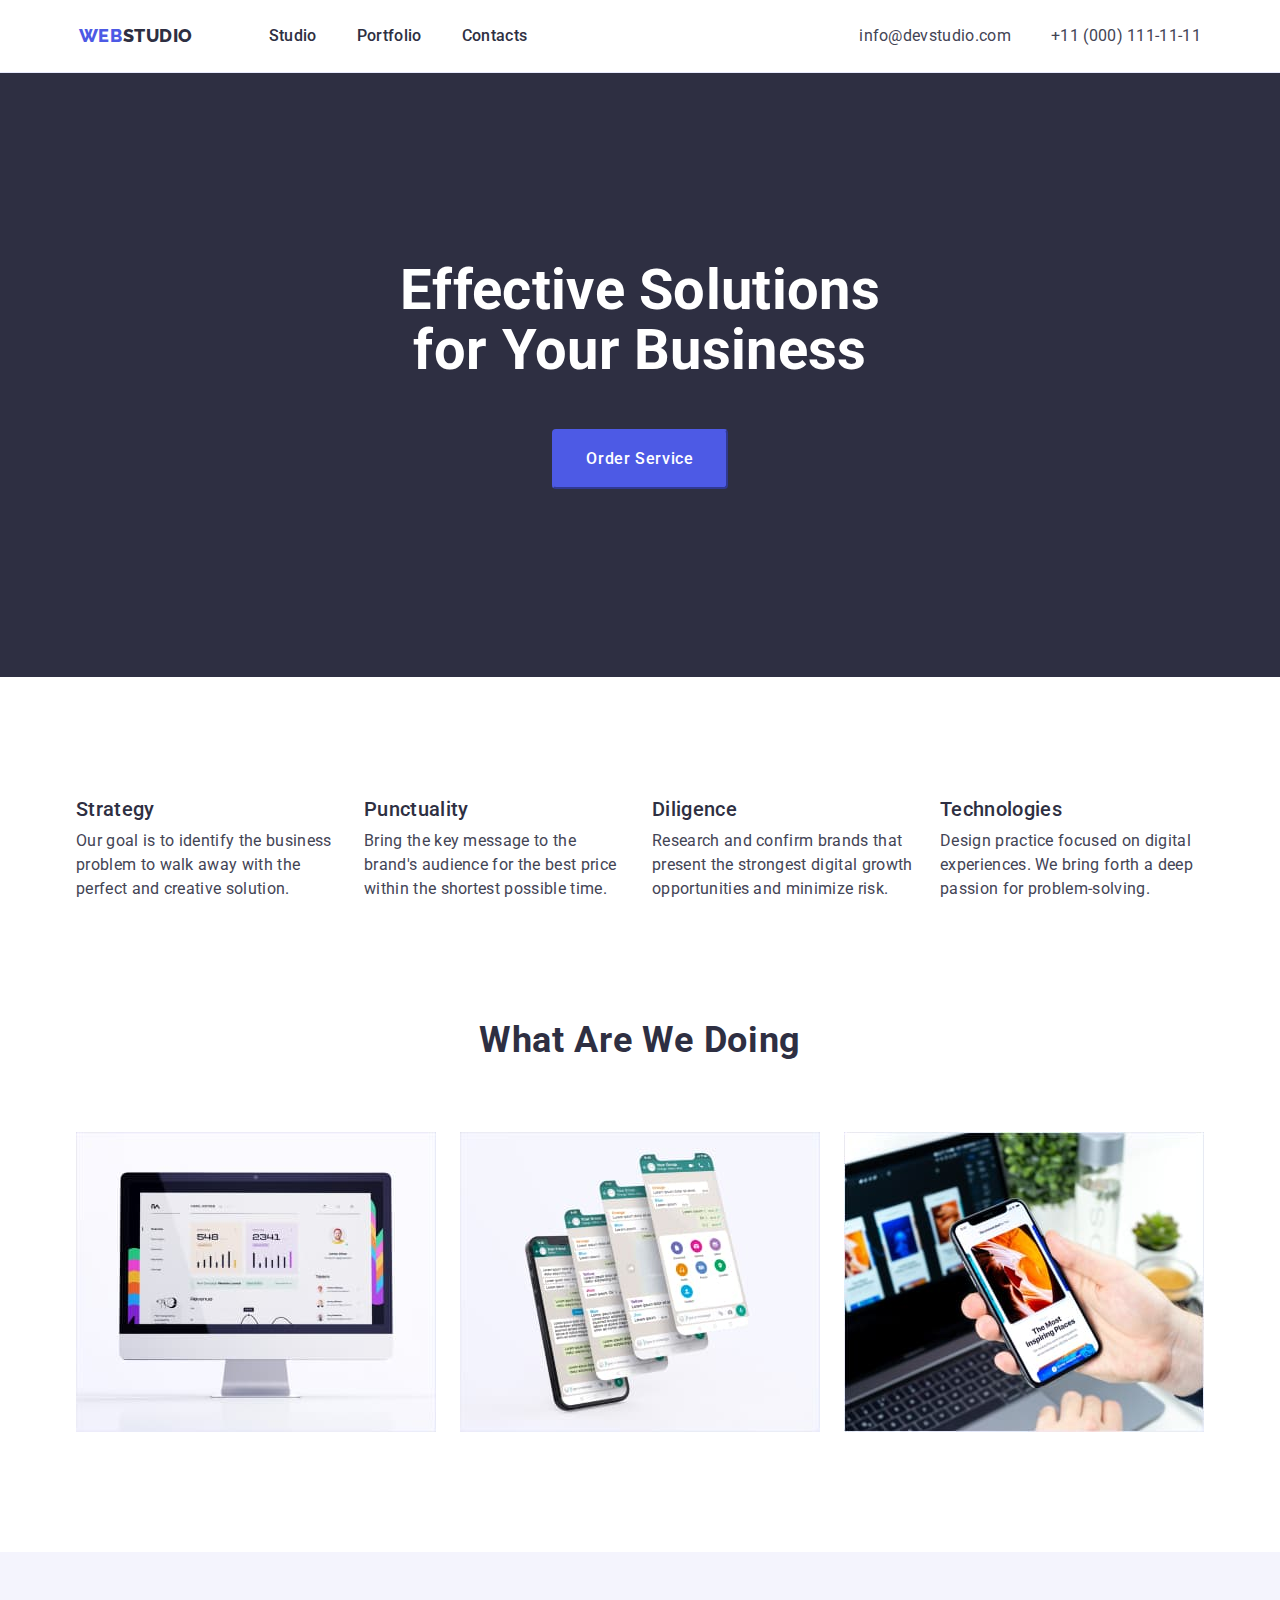
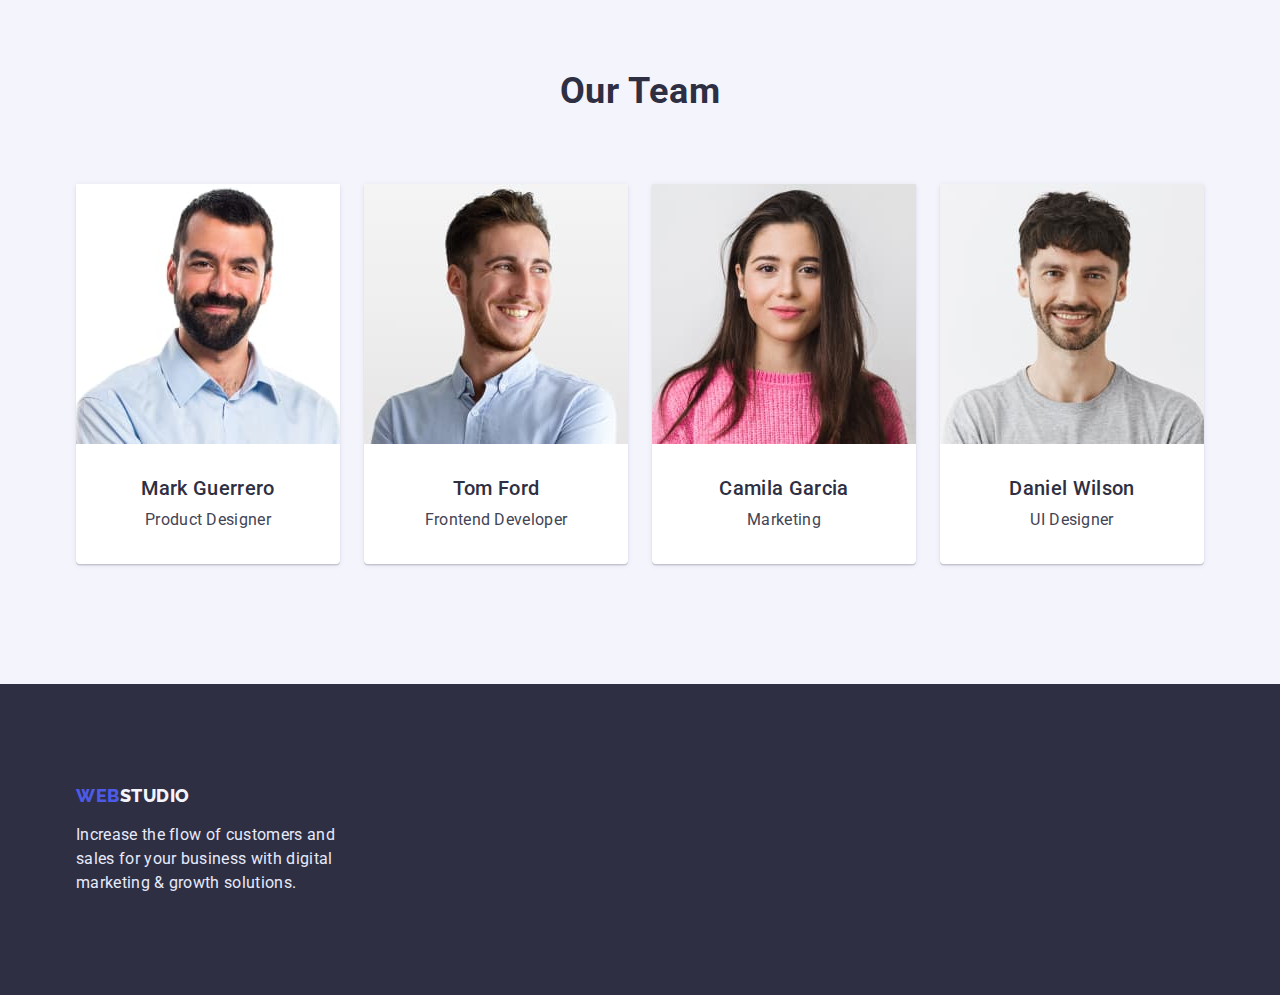
==== index.html @ 19fcb3e9 "1" ====
<!DOCTYPE html>
<html lang="en">

<head>
    <meta charset="UTF-8">
    <meta http-equiv="X-UA-Compatible" content="IE=edge">
    <meta name="viewport" content="width=device-width, initial-scale=1.0">
    <title>Document</title>
    <link rel="preconnect" href="https://fonts.googleapis.com">
    <link rel="preconnect" href="https://fonts.gstatic.com" crossorigin>
    <link href="https://fonts.googleapis.com/css2?family=Raleway:wght@800&family=Roboto:wght@400;500;700&display=swap"
        rel="stylesheet">
    <link rel="stylesheet" href="https://cdnjs.cloudflare.com/ajax/libs/modern-normalize/1.0.0/modern-normalize.min.css">        
    <link rel="stylesheet" href="./css/styles.css">
</head>

<body>
    <header class="header">
        <div class="container header-row">
            <nav class="nav-row">
                <a class="logo" href="./index.html">WEB<span class="black">STUDIO</span></a>
                <ul class="navig-row">
                    <li class="navig-offset">
                        <a class="navig" href="./index.html">Studio</a>
                    </li>
                    <li class="navig-offset">
                        <a class="navig" href="./portfolio.html">Portfolio</a>
                    </li>
                    <li class="navig-offset">
                        <a class="navig" href="">Contacts</a>
                    </li>
                </ul>
            </nav>
            <address>
                <ul class="contakts-row">
    
                    <li class="contacts-offset">
                        <a class="contakts" href="mailto:info@devstudio.com">info@devstudio.com</a>
                    </li>
    
                    <li class="contacts-offset">
                        <a class="contakts" href="tel:+110001111111">+11 (000) 111-11-11</a>
                    </li>
    
                </ul>
            </address>
        </div>
    </header>

    <main>
        <section class="section-order">
            <h1 class="title-h1">Effective Solutions<br> for Your Business</h1>
            <button type="button" class="button-order">Order Service</button>
        </section>

        <section>
            <div class="container our-advantages">
                <h2 class="title-h2 invisible">Our Advantages</h2>
                <ul class="our-advantages-row">

                    <li class="our-advantages-offset">
                        <h3 class="title-h3">Strategy</h3>
                        <p class="text">Our goal is to identify the business problem to walk away with the perfect and creative solution.
                        </p>
                    </li>

                    <li class="our-advantages-offset">
                        <h3 class="title-h3">Punctuality</h3>
                        <p class="text">Bring the key message to the brand's audience for the best price within the shortest possible
                            time.</p>
                    </li>

                    <li class="our-advantages-offset">
                        <h3 class="title-h3">Diligence</h3>
                        <p class="text">Research and confirm brands that present the strongest digital growth opportunities and minimize
                            risk.</p>
                    </li>

                    <li class="our-advantages-offset">
                        <h3 class="title-h3">Technologies</h3>
                        <p class="text">Design practice focused on digital experiences. We bring forth a deep passion for
                            problem-solving.</p>
                    </li>

                </ul>
            </div>
        </section>
    
        <section>
            <div class="container">
                <h2 class="title-h2">What are we doing</h2>
                <ul class="doing-row">
                    <li class="doing-offset">
                        <img src="./images/21.jpg" alt="comp" width="360">
                    </li>
                    <li class="doing-offset">
                        <img src="./images/22.jpg" alt="mobile" width="360">
                    </li>
                    <li class="doing-offset">
                        <img src="./images/23.jpg" alt="comp_and_mobile" width="360">
                    </li>
                </ul>
            </div>
        </section>

        <section class="our-team-section">
            <div class="container our-team">
                <h2 class="title-h2">Our Team</h2>
                <ul class="our-team-row">
                    <li class="our-team-cards">
                        <img src="./images/31.jpg" alt="Mark_Guerrero" width="264">
                            <div class="our-team-text">
                                <h3 class="our-team-name">Mark Guerrero</h3>
                                <p class="profession">Product Designer</p>
                            </div>
                    </li>

                    <li class="our-team-cards">
                        <img src="./images/32.jpg" alt="Tom_Ford" width="264">
                            <div  class="our-team-text">
                                <h3 class="our-team-name">Tom Ford</h3>
                                <p  class="profession">Frontend Developer</p>
                            </div>
                    </li>

                    <li class="our-team-cards">
                        <img src="./images/33.jpg" alt="Camila_Garcia" width="264">
                            <div class="our-team-text">
                                <h3 class="our-team-name">Camila Garcia</h3>
                                <p  class="profession">Marketing</p>
                            </div>
                    </li>

                    <li class="our-team-cards">
                        <img src="./images/34.jpg" alt="Daniel_Wilson" width="264">
                            <div class="our-team-text">
                                <h3 class="our-team-name">Daniel Wilson</h3>
                                <p  class="profession">UI Designer</p>
                            </div>
                    </li>
                </ul>
            </div>
        </section>
    </main>

    <footer class="footer">
        <div class="container">
            <div class="footer-block-logo">
                <a class="logo" href="./index.html">WEB<span class="wight">STUDIO</span></a>
                <p class="footer-text">Increase the flow of customers and sales for your business with digital marketing & growth solutions.</p>
            </div>    
        </div>
    </footer>
    
</body>

</html>
---- css/styles.css ----
*,
*::before,
*::after {
    box-sizing: border-box;
}

body {
    margin: 0;
    font-family: 'Roboto', sans-serif;
    color: #2E2F42;
    text-decoration: none;
    letter-spacing: 0.02em;
}

ul {
    margin: 0;
    padding: 0;
    list-style: none;
}

a {
    text-decoration: none;
}

h1, h2, h3, p {
    margin: 0;
}

img {
    display: block;
    max-width: 100%;
    height: auto;
}

:root {
    --basic-black: #2E2F42;
    --wight: #F4F4FD;
    --blue: #4D5AE5;
    --ocean: #404BBF;
    --wight-button: #FFFFFF;
    --gray: #434455;
    --wight-footer-text: #E7E9FC;
}

.container {
    margin-right: auto;
    margin-left: auto;
    width: 1158px;
    padding-left: 15px;
    padding-right: 15px;
}

.black {
    color: var(--basic-black);
}

.wight {
    color: var(--wight);
}

.logo {
    /* margin-right: 76px; */
    color: var(--blue);
    font-family: 'Raleway', sans-serif;
    font-weight: 800;
    font-size: 18px;
    line-height: 1.3;
    letter-spacing: 0.03em;
}

.navig-row, 
.contakts-row,
.nav-row, 
.header-row  {
    display: flex;
}

.header-row {
    justify-content: center;
    margin-right: auto;
    margin-left: auto;
    padding:  24px 0;
}

.header {
    border-bottom-width: 1px;
    border-bottom-style: solid;
    border-bottom-color: var(--wight-footer-text);
}

.navig-row {
    margin-left: 76px;
}

.navig {
    color: var(--basic-black);
    font-weight: 500;
    font-size: 16px;
    line-height: 1.5;
}

.navig-offset {
    margin-right: 40px;
}

.navig-offset:last-child {
    margin-right: 332px;
}
.contacts-offset {
    margin-right: 40px;
}

.contacts-offset:last-child {
    margin-right: 0px;
}

.navig:hover,
.navig:focus {
    color: var(--ocean);
    font-weight: 500;
    font-size: 16px;
    line-height: 1.5;
}

.contakts {
    color: var(--gray);
    font-style: normal;
    font-weight: 400;
    font-size: 16px;
    line-height: 1.5;
    letter-spacing: 0.02em;
}

.contakts:hover,
.contakts:focus {
    color: var(--ocean);
}

.section-order {
    padding: 188px 0;
    background: var(--basic-black);
}

.title-h1 {
    text-align: center;
    text-decoration: none;
    color: var(--wight-button);
    font-weight: 700;
    font-size: 56px;
    line-height: 1.07;
}


.button-order {
    margin: 0 auto;
    display: block;
    margin-top: 48px;
    padding: 16px 32px;
    color: var(--wight-button);
    background-color: var(--blue);
    font-weight: 500;
    font-size: 16px;
    line-height: 1.5;
    letter-spacing: 0.04em;
    cursor: pointer;
    border-color: var(--blue);
    border-radius: 4px;
}

.button-order:hover,
.betton-order:focus {
    color: var(--wight-button);    
    background-color: var(--ocean);
    font-weight: 500;
    font-size: 16px;
    line-height: 1.5;
}

.our-advantages {
    padding-top: 120px;
    padding-bottom: 120px; 
}

.our-advantages-row {
    justify-content: center;     
    display: flex;
}

.our-advantages-offset {
    margin-right: 24px;
}

.our-advantages-offset:last-child {
    margin-right: 0px;
}

.title-h2 {
    text-decoration: none;
    font-weight: 700;
    font-size: 36px;
    line-height: 1.1;
    letter-spacing: 0.02em;
    text-align: center;
    text-transform: capitalize;           
}

.invisible {
    position: absolute;
    width: 1px;
    height: 1px;
    margin: -1px;
    border: 0;
    padding: 0;

    white-space: nowrap;
    clip-path: inset(100%);
    clip: rect(0 0 0 0);
    overflow: hidden;
    /* display: none; */
    /* visibility: hidden; */
}

.doing-row {
    display: flex;
    justify-content: center;
    margin-top: 72px;
    margin-bottom: 120px;
}

.doing-offset {
    margin-right: 24px;
}

.doing-offset:last-child {
    margin-right: 0px;
}

.title-h3 {
    color: var(--basic-black);
    font-weight: 500;
    font-size: 20px;
    line-height: 1.2; 
}

.text {
    margin-top: 8px;
    width: 264px;
    color: var(--gray);
    font-size: 16px;
    line-height: 1.5;
    font-weight: 400;
    letter-spacing: 0.02em;
}

.our-team-section {
        background-color: var(--wight);
}

.our-team {
    padding-top: 120px;
    padding-bottom: 120px;
}

.our-team-row {
    display: flex;
    justify-content: center;
    margin-top: 72px;   
}

.our-team-cards {
    margin-right: 24px;    
    border-radius: 0px 0px 4px 4px;    
    background: var(--wight-button);
    box-shadow: 0px 1px 6px rgba(46, 47, 66, 0.08), 0px 1px 1px rgba(46, 47, 66, 0.16), 0px 2px 1px rgba(46, 47, 66, 0.08); 
}

.our-team-cards:last-child {
    margin-right: 0px;
}

.our-team-text {
    padding: 32px 0px;
}
.our-team-name {
    text-align: center;
    color: var(--basic-black);
    font-weight: 500;
    font-size: 20px;
    line-height: 1.2;
}

.profession {
    color: var(--gray);
    font-weight: 400;
    font-size: 16px;
    line-height: 1.5;
    text-align: center;
    letter-spacing: 0.02em;
    margin-top: 8px;
}


.footer {
    background-color: var(--basic-black);
}

.footer-block-logo {
    padding-top: 100px;
    padding-bottom: 100px;  
}

.footer-text {
    width: 264px;
    margin-top: 16px;
    color: var(--wight-footer-text);
    font-weight: 400;
    font-size: 16px;
    line-height: 1.5;
    letter-spacing: 0.02em;
}

.title {
    color: var(--basic-black);
    font-weight: 500;
    font-size: 20px;
    line-height: 1.2;
}

.unline {
   text-decoration: none;
}

.button-filter {
    display: flex;
    justify-content: center;
    margin-top: 96px;
    margin-bottom: 72px;
}

.button-filter-row {
    display: flex;
}

.button {
    padding: 12px 24px; 
    color: var(--blue); 
    background-color: var(--wight);  
    font-weight: 500;
    font-size: 16px;
    line-height: 1.5;
    letter-spacing: 0.04em;
    cursor: pointer;
    border: 1px solid var(--wight-footer-text);
    border-radius: 4px;
}

.offset {
    margin-right: 24px;
}

.offset:last-child {
    margin-right: 0px;
}

.button:hover,
.button:focus {
    color: var(--wight-button);    
    background-color: var(--blue);
    font-weight: 500;
    font-size: 16px;
    line-height: 1.5;
}

.filter-row {
    display: flex;
    flex-wrap: wrap;
    justify-content: center;
    margin-right: auto;
    margin-left: auto;
    margin-bottom: 120px;
}

.filter-cards {
    margin-right: 24px;
    margin-bottom: 48px;
    width: 360px;
    /* background: var(--wight-button); */
    border: 1px solid var(--wight-footer-text);
}

.filter-cards:nth-last-child(-n + 3) {
    margin-bottom: 0px;
}

.filter-cards:nth-child(3n) {
    margin-right: 0px;
    /* background-color: orange; */
}

.filter-cards-text {
    padding-top: 32px;
    padding-bottom: 32px;
    padding-left: 16px;
}

.filter-cards-content {
    color: var(--basic-black);
    font-weight: 500;
    font-size: 20px;
    line-height: 1.2;
}

.filter {
    margin-top: 8px;
    color: var(--gray);
    font-size: 16px;
    line-height: 1.5;
    letter-spacing: 0.02em;
}
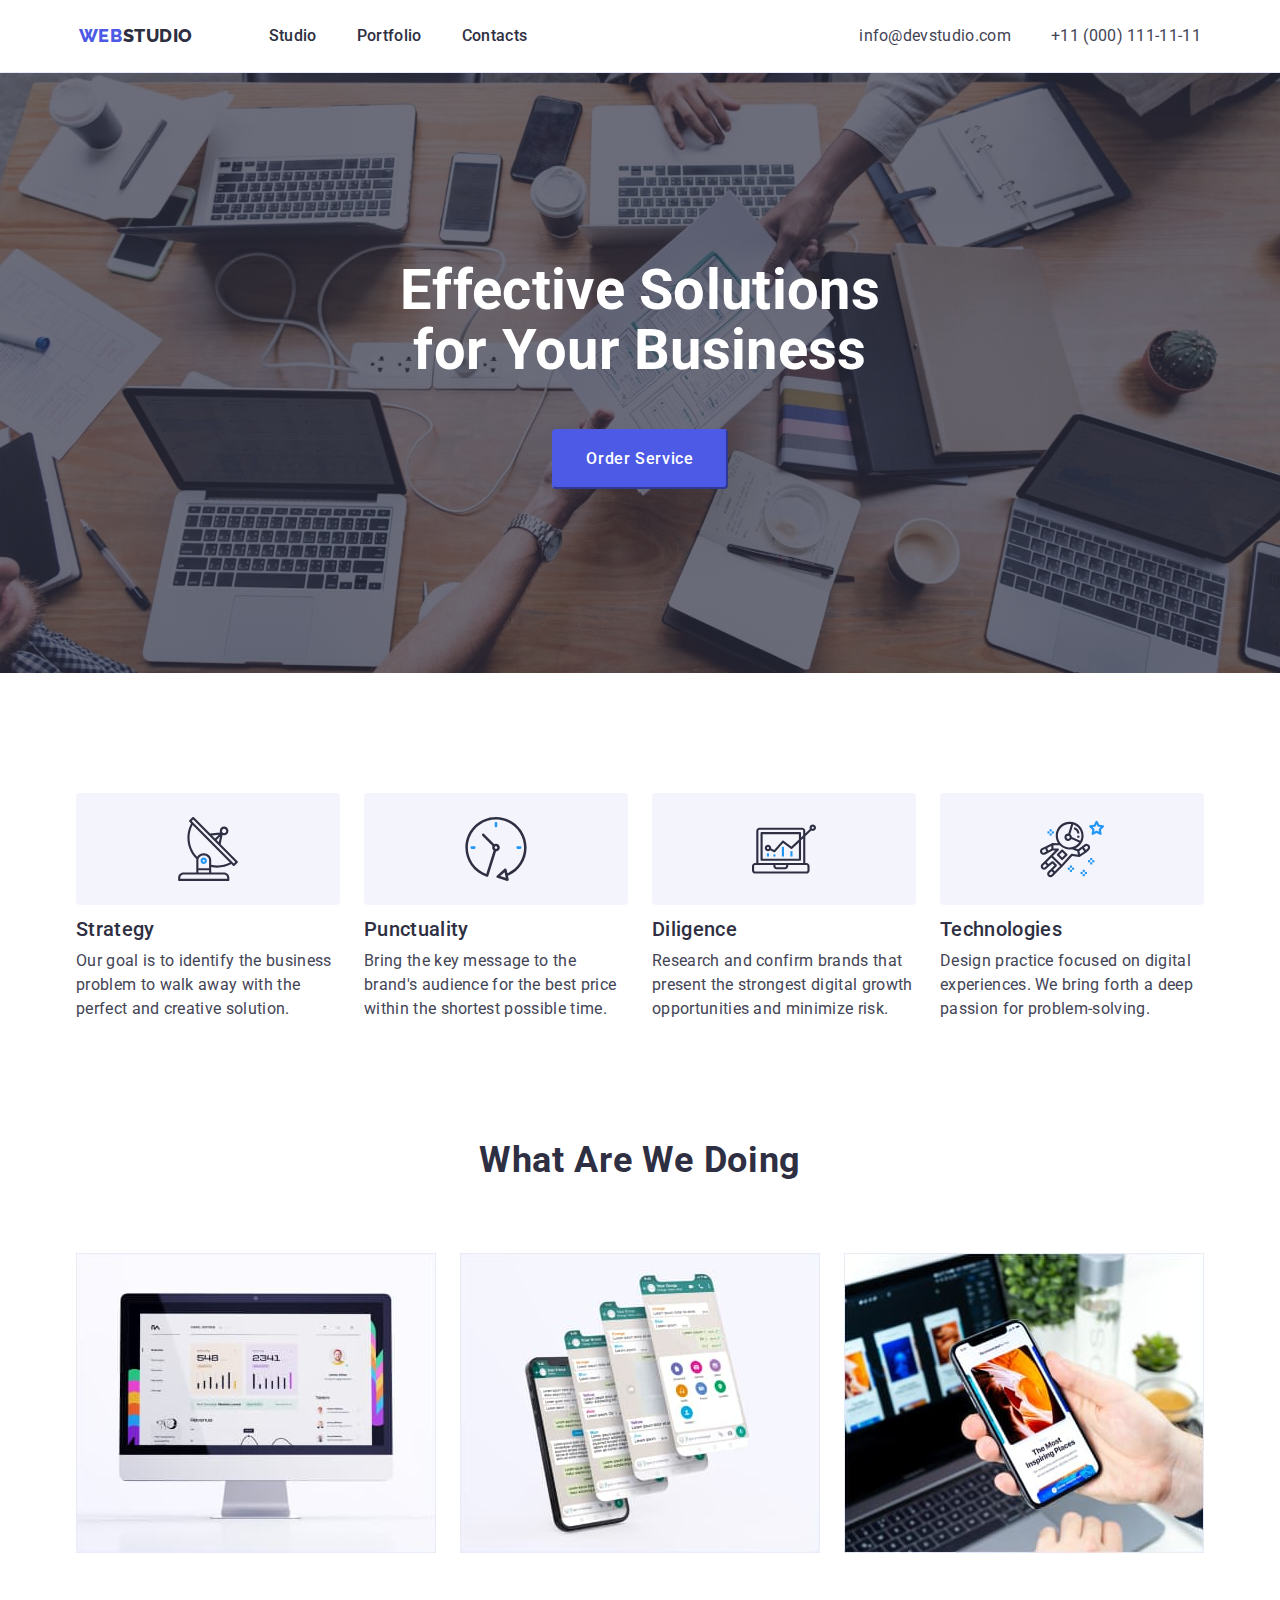
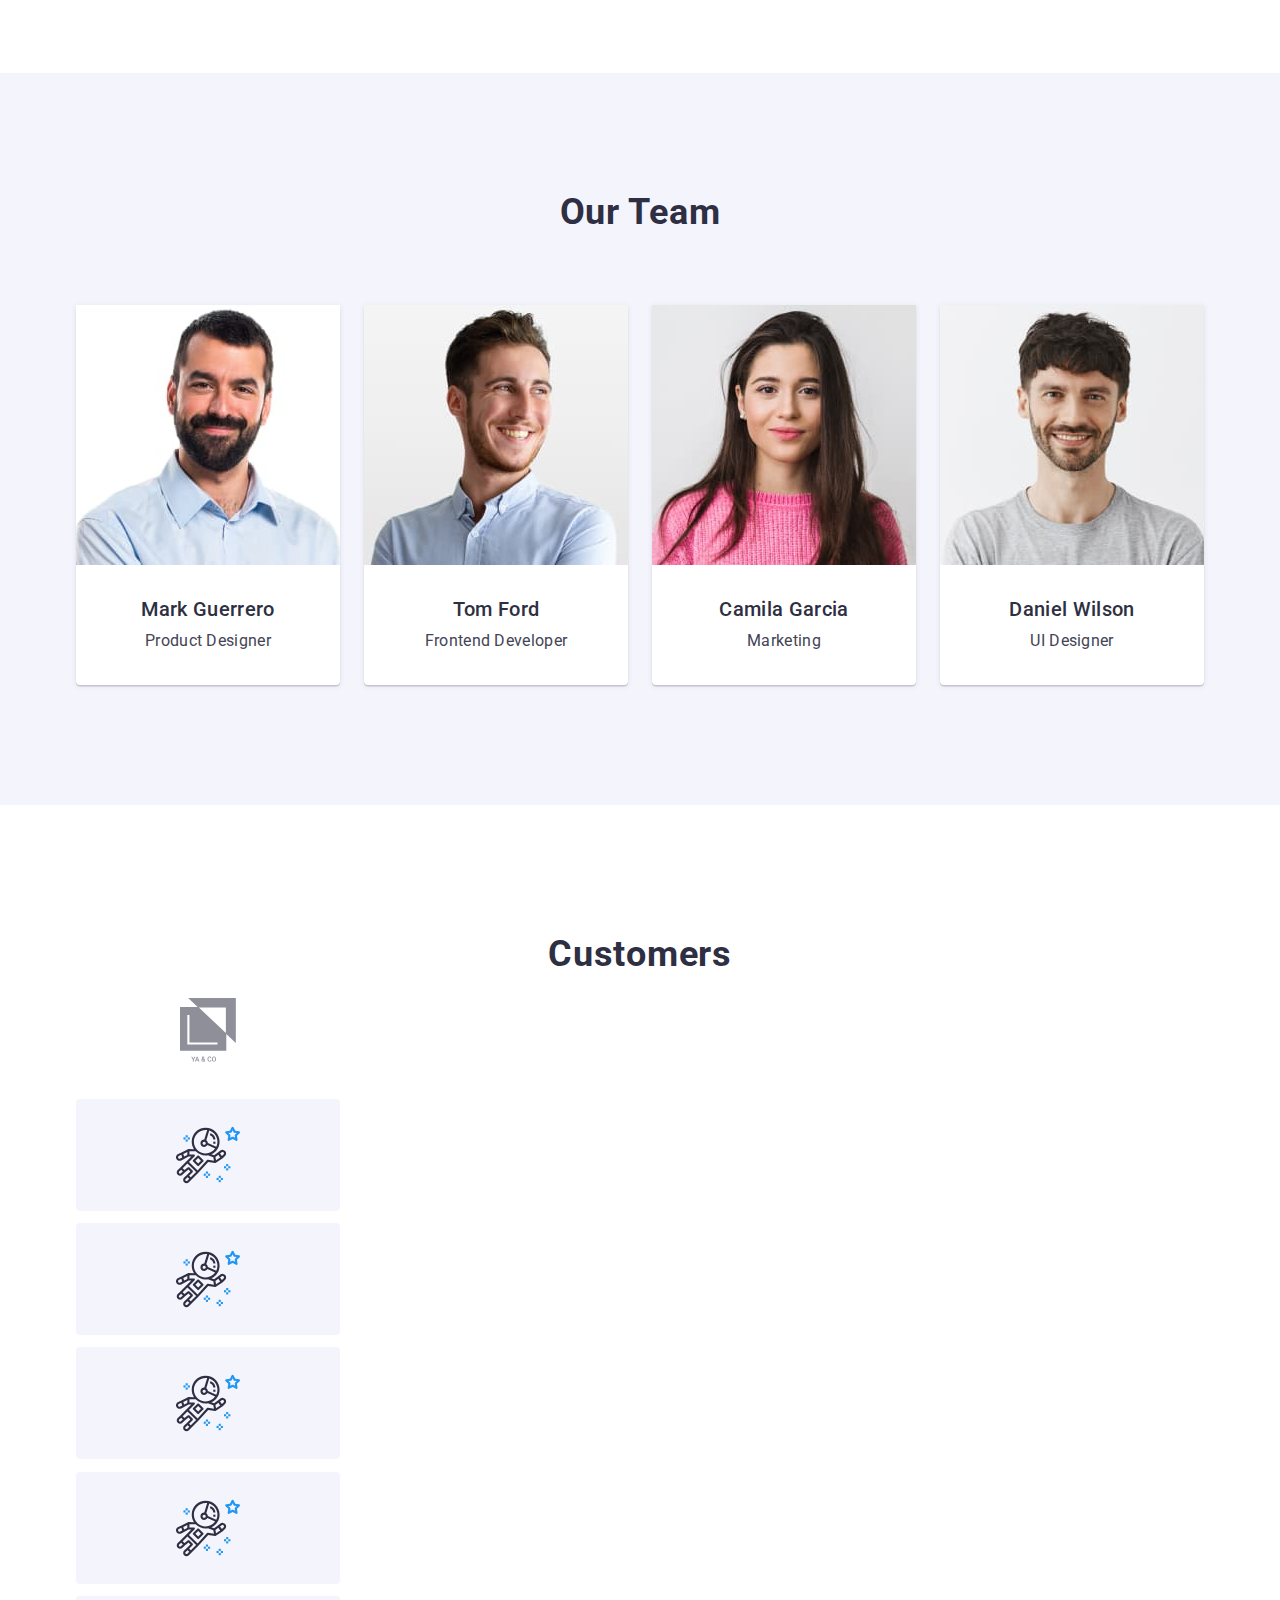
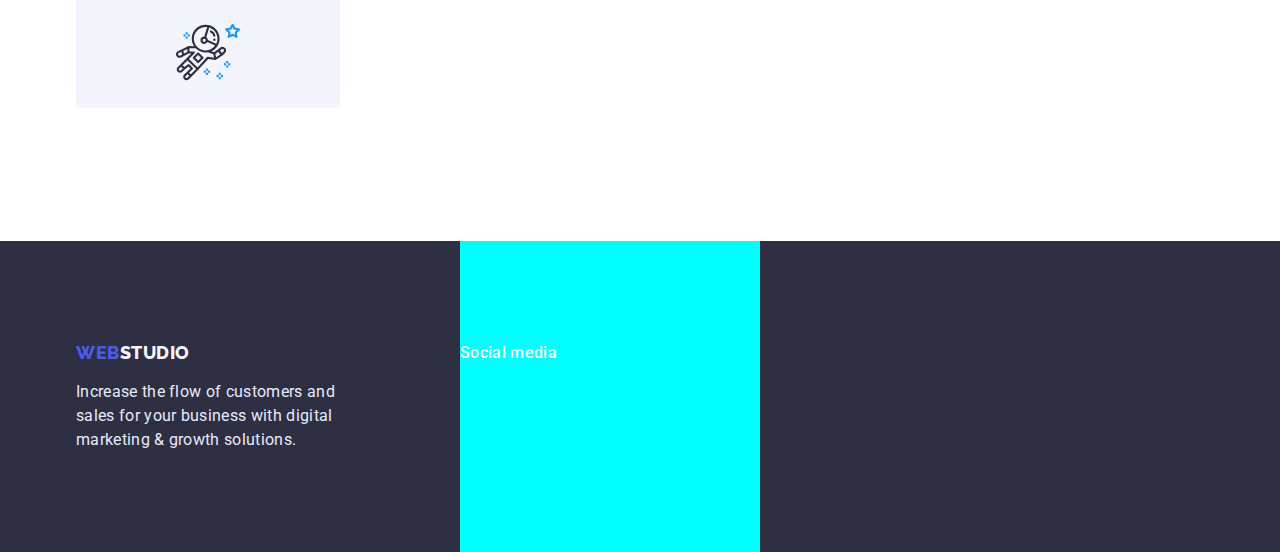
==== commit 79b19e89: "4" ====
--- a/index.html
+++ b/index.html
@@ -59,24 +59,36 @@
                 <ul class="our-advantages-row">
 
                     <li class="our-advantages-offset">
+                        <svg class="our-advantages_icon" width="70" height="70">
+                            <use href="./images/icons.svg#icon-antenna-1"></use>
+                        </svg>
                         <h3 class="title-h3">Strategy</h3>
                         <p class="text">Our goal is to identify the business problem to walk away with the perfect and creative solution.
                         </p>
                     </li>
 
                     <li class="our-advantages-offset">
+                        <svg class="our-advantages_icon" width="70" height="70">
+                            <use href="./images/icons.svg#icon-clock-1"></use>
+                        </svg>
                         <h3 class="title-h3">Punctuality</h3>
                         <p class="text">Bring the key message to the brand's audience for the best price within the shortest possible
                             time.</p>
                     </li>
 
                     <li class="our-advantages-offset">
+                        <svg class="our-advantages_icon" width="70" height="70">
+                            <use href="./images/icons.svg#icon-diagram-1"></use>
+                        </svg>
                         <h3 class="title-h3">Diligence</h3>
                         <p class="text">Research and confirm brands that present the strongest digital growth opportunities and minimize
                             risk.</p>
                     </li>
 
                     <li class="our-advantages-offset">
+                        <svg class="our-advantages_icon" width="70" height="70">
+                            <use href="./images/icons.svg#icon-astronaut-1"></use>
+                        </svg>
                         <h3 class="title-h3">Technologies</h3>
                         <p class="text">Design practice focused on digital experiences. We bring forth a deep passion for
                             problem-solving.</p>
@@ -141,14 +153,69 @@
                 </ul>
             </div>
         </section>
+
+        <section>
+            <div class="container customers">
+                <h2 class="title-h2">Customers</h2>
+                <ul>
+                    <li>
+                        <a href="">
+                            <svg class="customers_icon" width="70" height="70">
+                                <use href="./images/icons.svg#icon-company1"></use>
+                            </svg>                            
+                        </a>
+                    </li>
+                    
+                    <li>
+                        <svg class="our-advantages_icon" width="70" height="70">
+                            <use href="./images/icons.svg#icon-astronaut-1"></use>
+                        </svg>
+                    </li>
+                    <li>
+                        <svg class="our-advantages_icon" width="70" height="70">
+                            <use href="./images/icons.svg#icon-astronaut-1"></use>
+                        </svg>
+                    </li>
+                    <li>
+                        <svg class="our-advantages_icon" width="70" height="70">
+                            <use href="./images/icons.svg#icon-astronaut-1"></use>
+                        </svg>
+                    </li>
+                    <li>
+                        <svg class="our-advantages_icon" width="70" height="70">
+                            <use href="./images/icons.svg#icon-astronaut-1"></use>
+                        </svg>
+                    </li>
+                    <li>
+                        <svg class="our-advantages_icon" width="70" height="70">
+                            <use href="./images/icons.svg#icon-astronaut-1"></use>
+                        </svg>
+                    </li>
+                </ul>
+
+            </div>
+        </section>
     </main>
 
     <footer class="footer">
-        <div class="container">
+        <div class="container footer-row">
             <div class="footer-block-logo">
                 <a class="logo" href="./index.html">WEB<span class="wight">STUDIO</span></a>
                 <p class="footer-text">Increase the flow of customers and sales for your business with digital marketing & growth solutions.</p>
-            </div>    
+            </div> 
+            
+            <div class="footer-block-media">
+                <h4 class="footer-media-text">Social media</h4>
+                <ul>
+                    <li>
+                        <svg wi></svg>
+                    </li>
+                    <li>
+
+                    </li>
+                </ul>
+
+            </div>
         </div>
     </footer>
     
--- a/css/styles.css
+++ b/css/styles.css
@@ -40,6 +40,7 @@
     --wight-button: #FFFFFF;
     --gray: #434455;
     --wight-footer-text: #E7E9FC;
+    --gray-icon: #AFB1B8;
 }
 
 .container {
@@ -137,8 +138,21 @@
 }
 
 .section-order {
+    height: 600px;
+    max-width: 1440px;
+    margin-left: auto;
+    margin-right: auto;
     padding: 188px 0;
-    background: var(--basic-black);
+    background-image: linear-gradient(
+        to bottom,
+        rgba(46, 47, 66, 0.7),
+        rgba(46, 47, 66, 0.7)),
+        url(../images/11.jpg);
+    background-size: cover;
+    background-repeat: no-repeat;
+    background-position: center;
+    /* background: var(--basic-black); */
+
 }
 
 .title-h1 {
@@ -194,6 +208,26 @@
     margin-right: 0px;
 }
 
+/* .our-advantages-offset::before {
+    content: '';
+    display: block;
+    height: 112px;
+    background-color:var(--wight);
+    background-image: url(..);
+    border-radius: 4px;
+    margin-bottom: 8px;
+} */
+
+.our-advantages_icon {
+    background-color: var(--wight);
+    height: 112px;
+    width: 264px;
+    border-radius: 4px;
+    margin-bottom: 8px;
+    padding-top: 24px;
+    padding-bottom: 24px;
+}
+
 .title-h2 {
     text-decoration: none;
     font-weight: 700;
@@ -253,7 +287,7 @@
 }
 
 .our-team-section {
-        background-color: var(--wight);
+    background-color: var(--wight);
 }
 
 .our-team {
@@ -299,14 +333,33 @@
     margin-top: 8px;
 }
 
+.customers {
+    padding-top: 130px;
+    padding-bottom: 120px;
+}
+
+.customers_icon {
+    border-color: var(--gray-icon);
+    height: 112px;
+    width: 264px;
+    border-radius: 4px;
+    margin-bottom: 8px;
+    padding-top: 24px;
+    padding-bottom: 24px;
+}
 
 .footer {
     background-color: var(--basic-black);
 }
 
+.footer-row {
+    display: flex;
+}
+
 .footer-block-logo {
     padding-top: 100px;
-    padding-bottom: 100px;  
+    padding-bottom: 100px; 
+    margin-right: 120px; 
 }
 
 .footer-text {
@@ -317,6 +370,21 @@
     font-size: 16px;
     line-height: 1.5;
     letter-spacing: 0.02em;
+}
+.footer-block-media {
+    padding-top: 100px;
+    /* padding-bottom: 100px; */
+    background-color: aqua;
+}
+
+.footer-media-text {
+    margin-top: 0;
+    margin-bottom: 0;    
+    font-weight: 500;
+    font-size: 16px;
+    line-height: 1.5;
+    letter-spacing: 0.02em;
+    color: var(--wight-button);
 }
 
 .title {
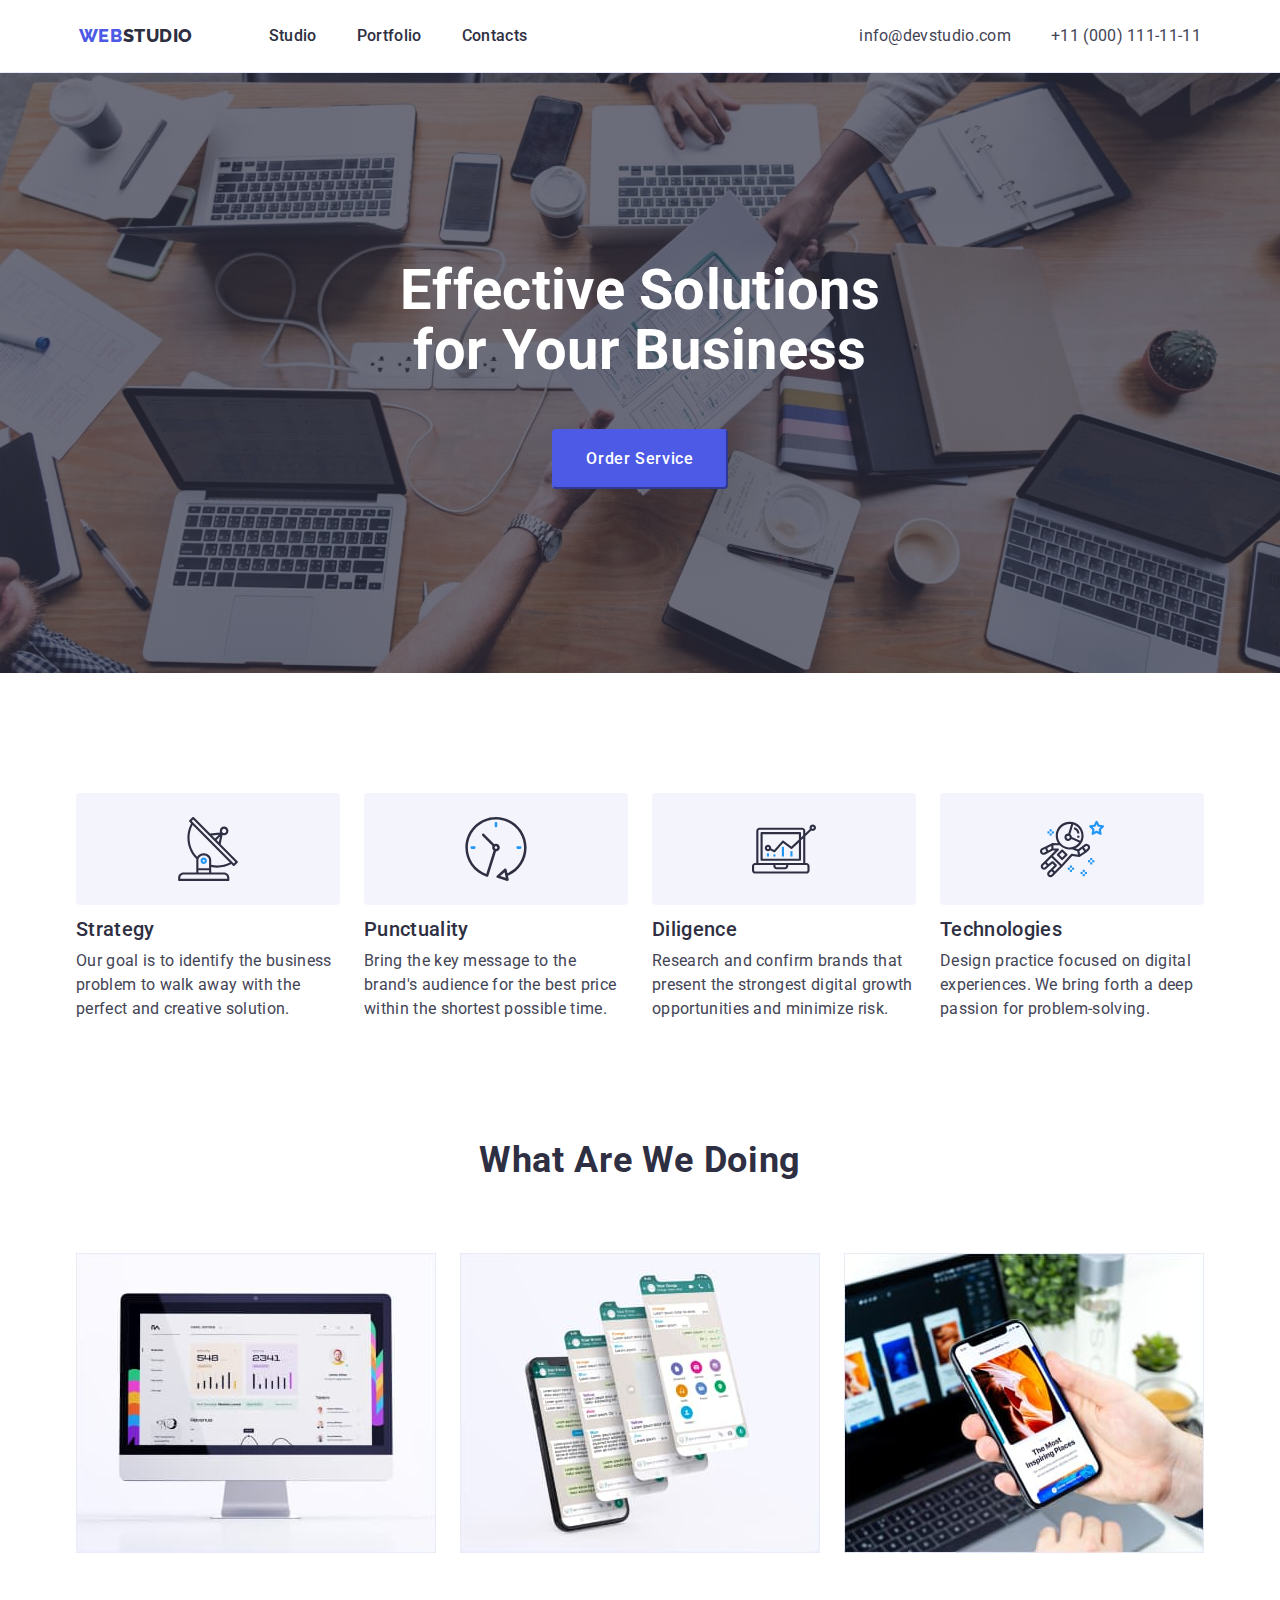
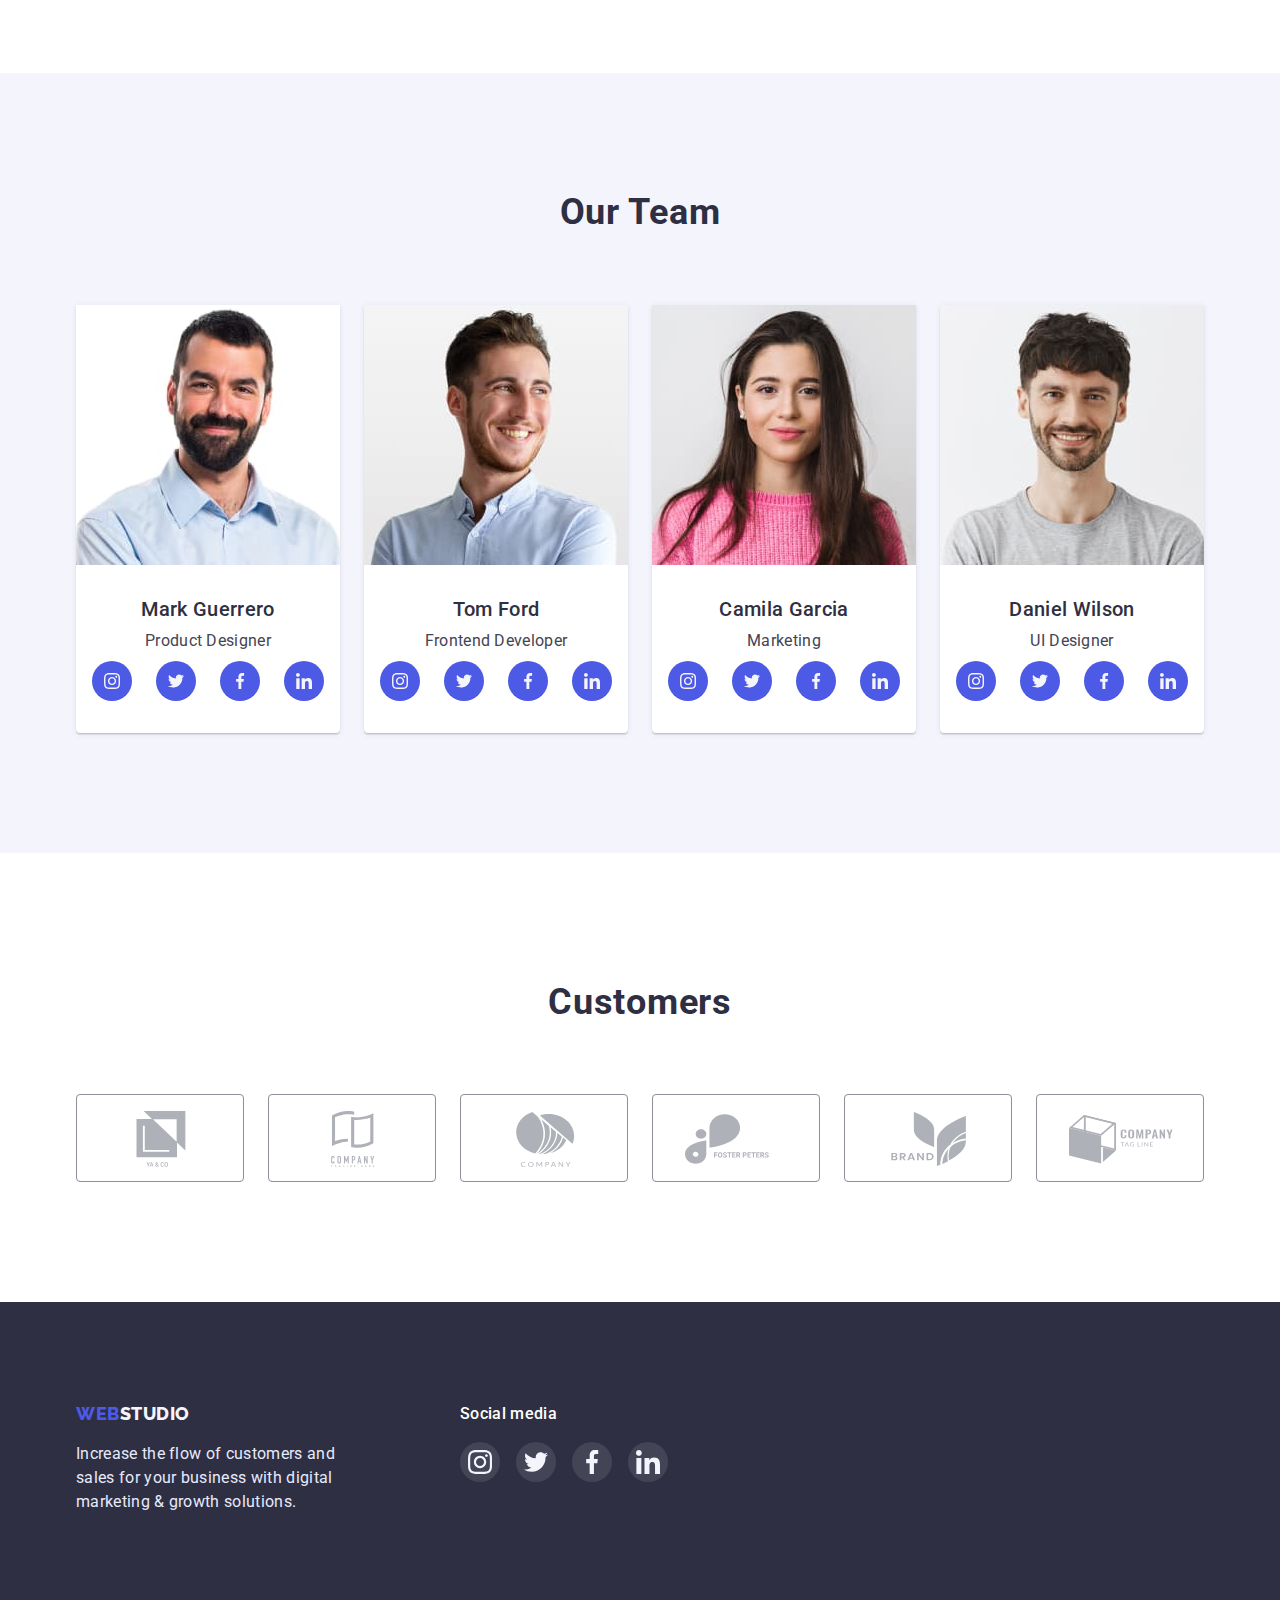
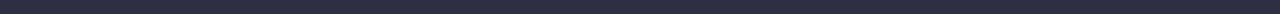
==== commit 869d36ef: "5" ====
--- a/index.html
+++ b/index.html
@@ -124,14 +124,82 @@
                             <div class="our-team-text">
                                 <h3 class="our-team-name">Mark Guerrero</h3>
                                 <p class="profession">Product Designer</p>
+                                <ul class="our-team-soc-net-row">
+
+                                    <li class="our-team-soc-net">
+                                        <a href="">
+                                            <svg class="our-team-soc-net-icon" width="16" height="16">
+                                                <use href="./images/icons.svg#icon-instagram-2"></use>
+                                            </svg>                                            
+                                        </a>
+                                    </li>
+
+                                    <li class="our-team-soc-net">
+                                        <a href="">
+                                            <svg class="our-team-soc-net-icon" width="16" height="16">
+                                                <use href="./images/icons.svg#icon-twitter-1"></use>
+                                            </svg>
+                                        </a>
+                                    </li>
+
+                                    <li class="our-team-soc-net">
+                                        <a href="">
+                                            <svg class="our-team-soc-net-icon" width="" height="16">
+                                                <use href="./images/icons.svg#icon-facebook-1"></use>
+                                            </svg>
+                                        </a>
+                                    </li>
+
+                                    <li class="our-team-soc-net">
+                                        <a href="">
+                                            <svg class="our-team-soc-net-icon" width="16" height="16">
+                                                <use href="./images/icons.svg#icon-linkedin-1"></use>
+                                            </svg>
+                                        </a>
+                                    </li>
+                                </ul>
                             </div>
                     </li>
 
                     <li class="our-team-cards">
                         <img src="./images/32.jpg" alt="Tom_Ford" width="264">
-                            <div  class="our-team-text">
+                            <div class="our-team-text">
                                 <h3 class="our-team-name">Tom Ford</h3>
                                 <p  class="profession">Frontend Developer</p>
+                                <ul class="our-team-soc-net-row">
+                                
+                                    <li class="our-team-soc-net">
+                                        <a href="">
+                                            <svg class="our-team-soc-net-icon" width="16" height="16">
+                                                <use href="./images/icons.svg#icon-instagram-2"></use>
+                                            </svg>
+                                        </a>
+                                    </li>
+                                
+                                    <li class="our-team-soc-net">
+                                        <a href="">
+                                            <svg class="our-team-soc-net-icon" width="16" height="16">
+                                                <use href="./images/icons.svg#icon-twitter-1"></use>
+                                            </svg>
+                                        </a>
+                                    </li>
+                                
+                                    <li class="our-team-soc-net">
+                                        <a href="">
+                                            <svg class="our-team-soc-net-icon" width="" height="16">
+                                                <use href="./images/icons.svg#icon-facebook-1"></use>
+                                            </svg>
+                                        </a>
+                                    </li>
+                                
+                                    <li class="our-team-soc-net">
+                                        <a href="">
+                                            <svg class="our-team-soc-net-icon" width="16" height="16">
+                                                <use href="./images/icons.svg#icon-linkedin-1"></use>
+                                            </svg>
+                                        </a>
+                                    </li>
+                                </ul>
                             </div>
                     </li>
 
@@ -140,6 +208,40 @@
                             <div class="our-team-text">
                                 <h3 class="our-team-name">Camila Garcia</h3>
                                 <p  class="profession">Marketing</p>
+                                <ul class="our-team-soc-net-row">
+                                
+                                    <li class="our-team-soc-net">
+                                        <a href="">
+                                            <svg class="our-team-soc-net-icon" width="16" height="16">
+                                                <use href="./images/icons.svg#icon-instagram-2"></use>
+                                            </svg>
+                                        </a>
+                                    </li>
+                                
+                                    <li class="our-team-soc-net">
+                                        <a href="">
+                                            <svg class="our-team-soc-net-icon" width="16" height="16">
+                                                <use href="./images/icons.svg#icon-twitter-1"></use>
+                                            </svg>
+                                        </a>
+                                    </li>
+                                
+                                    <li class="our-team-soc-net">
+                                        <a href="">
+                                            <svg class="our-team-soc-net-icon" width="" height="16">
+                                                <use href="./images/icons.svg#icon-facebook-1"></use>
+                                            </svg>
+                                        </a>
+                                    </li>
+                                
+                                    <li class="our-team-soc-net">
+                                        <a href="">
+                                            <svg class="our-team-soc-net-icon" width="16" height="16">
+                                                <use href="./images/icons.svg#icon-linkedin-1"></use>
+                                            </svg>
+                                        </a>
+                                    </li>
+                                </ul>
                             </div>
                     </li>
 
@@ -148,6 +250,40 @@
                             <div class="our-team-text">
                                 <h3 class="our-team-name">Daniel Wilson</h3>
                                 <p  class="profession">UI Designer</p>
+                                <ul class="our-team-soc-net-row">
+                                
+                                    <li class="our-team-soc-net">
+                                        <a href="">
+                                            <svg class="our-team-soc-net-icon" width="16" height="16">
+                                                <use href="./images/icons.svg#icon-instagram-2"></use>
+                                            </svg>
+                                        </a>
+                                    </li>
+                                
+                                    <li class="our-team-soc-net">
+                                        <a href="">
+                                            <svg class="our-team-soc-net-icon" width="16" height="16">
+                                                <use href="./images/icons.svg#icon-twitter-1"></use>
+                                            </svg>
+                                        </a>
+                                    </li>
+                                
+                                    <li class="our-team-soc-net">
+                                        <a href="">
+                                            <svg class="our-team-soc-net-icon" width="" height="16">
+                                                <use href="./images/icons.svg#icon-facebook-1"></use>
+                                            </svg>
+                                        </a>
+                                    </li>
+                                
+                                    <li class="our-team-soc-net">
+                                        <a href="">
+                                            <svg class="our-team-soc-net-icon" width="16" height="16">
+                                                <use href="./images/icons.svg#icon-linkedin-1"></use>
+                                            </svg>
+                                        </a>
+                                    </li>
+                                </ul>
                             </div>
                     </li>
                 </ul>
@@ -157,39 +293,53 @@
         <section>
             <div class="container customers">
                 <h2 class="title-h2">Customers</h2>
-                <ul>
-                    <li>
-                        <a href="">
-                            <svg class="customers_icon" width="70" height="70">
+                <ul class="customers-row">
+                    <li class="customers-company">
+                        <a href="">
+                            <svg class="customers-icon" width="70" height="70">
                                 <use href="./images/icons.svg#icon-company1"></use>
                             </svg>                            
                         </a>
                     </li>
-                    
-                    <li>
-                        <svg class="our-advantages_icon" width="70" height="70">
-                            <use href="./images/icons.svg#icon-astronaut-1"></use>
-                        </svg>
-                    </li>
-                    <li>
-                        <svg class="our-advantages_icon" width="70" height="70">
-                            <use href="./images/icons.svg#icon-astronaut-1"></use>
-                        </svg>
-                    </li>
-                    <li>
-                        <svg class="our-advantages_icon" width="70" height="70">
-                            <use href="./images/icons.svg#icon-astronaut-1"></use>
-                        </svg>
-                    </li>
-                    <li>
-                        <svg class="our-advantages_icon" width="70" height="70">
-                            <use href="./images/icons.svg#icon-astronaut-1"></use>
-                        </svg>
-                    </li>
-                    <li>
-                        <svg class="our-advantages_icon" width="70" height="70">
-                            <use href="./images/icons.svg#icon-astronaut-1"></use>
-                        </svg>
+
+                    <li class="customers-company">
+                        <a href="">
+                            <svg class="customers-icon" width="70" height="70">
+                                <use href="./images/icons.svg#icon-company2"></use>
+                            </svg>
+                        </a>
+                    </li>
+
+                    <li class="customers-company">
+                        <a href="">
+                            <svg class="customers-icon" width="70" height="70">
+                                <use href="./images/icons.svg#icon-company3"></use>
+                            </svg>
+                        </a>
+                    </li>
+
+                    <li class="customers-company">
+                        <a href="">
+                            <svg class="customers-icon" width="70" height="70">
+                                <use href="./images/icons.svg#icon-company4"></use>
+                            </svg>
+                        </a>
+                    </li>
+
+                    <li class="customers-company">
+                        <a href="">
+                            <svg class="customers-icon" width="70" height="70">
+                                <use href="./images/icons.svg#icon-company5"></use>
+                            </svg>
+                        </a>
+                    </li>
+
+                    <li class="customers-company">
+                        <a href="">
+                            <svg class="customers-icon" width="70" height="70">
+                                <use href="./images/icons.svg#icon-company6"></use>
+                            </svg>
+                        </a>
                     </li>
                 </ul>
 
@@ -206,12 +356,34 @@
             
             <div class="footer-block-media">
                 <h4 class="footer-media-text">Social media</h4>
-                <ul>
-                    <li>
-                        <svg wi></svg>
-                    </li>
-                    <li>
-
+                <ul class="footer-media-sigh-row">
+                    <li class="footer-media-sigh">
+                        <a href="">
+                            <svg class="footer-media-icon" width="24" height="24">
+                                <use href="./images/icons.svg#icon-instagram-2"></use>
+                            </svg>
+                        </a>
+                    </li>
+                    <li class="footer-media-sigh">
+                        <a href="">
+                            <svg class="footer-media-icon" width="24" height="24">
+                                <use href="./images/icons.svg#icon-twitter-1"></use>
+                            </svg>
+                        </a>
+                    </li>
+                    <li class="footer-media-sigh">
+                        <a href="">
+                            <svg class="footer-media-icon" width="24" height="24">
+                                <use href="./images/icons.svg#icon-facebook-1"></use>
+                            </svg>
+                        </a>
+                    </li>
+                    <li class="footer-media-sigh">
+                        <a href="">
+                            <svg class="footer-media-icon" width="24" height="24">
+                                <use href="./images/icons.svg#icon-linkedin-1"></use>
+                            </svg>
+                        </a>
                     </li>
                 </ul>
 
--- a/css/styles.css
+++ b/css/styles.css
@@ -35,12 +35,14 @@
 :root {
     --basic-black: #2E2F42;
     --wight: #F4F4FD;
-    --blue: #4D5AE5;
+    --iris: #4D5AE5;
     --ocean: #404BBF;
     --wight-button: #FFFFFF;
     --gray: #434455;
     --wight-footer-text: #E7E9FC;
     --gray-icon: #AFB1B8;
+    --gray-border-icon: #8E8F99;
+    --green: #31D0AA;
 }
 
 .container {
@@ -61,7 +63,7 @@
 
 .logo {
     /* margin-right: 76px; */
-    color: var(--blue);
+    color: var(--iris);
     font-family: 'Raleway', sans-serif;
     font-weight: 800;
     font-size: 18px;
@@ -171,13 +173,13 @@
     margin-top: 48px;
     padding: 16px 32px;
     color: var(--wight-button);
-    background-color: var(--blue);
+    background-color: var(--iris);
     font-weight: 500;
     font-size: 16px;
     line-height: 1.5;
     letter-spacing: 0.04em;
     cursor: pointer;
-    border-color: var(--blue);
+    border-color: var(--iris);
     border-radius: 4px;
 }
 
@@ -333,19 +335,77 @@
     margin-top: 8px;
 }
 
+.our-team-soc-net-row {
+    display: flex;
+    margin-top: 8px;
+    padding-left: 16px;
+}
+
+.our-team-soc-net {   
+    width: 40px;
+    height: 40px;
+    border-radius: 50%;
+    background-color: var(--iris);
+    margin-right: 24px;
+}
+
+.our-team-soc-net:hover,
+.our-team-soc-net:focus {
+    cursor: pointer;
+    background-color: var(--ocean);
+}
+
+.our-team-soc-net:last-child {
+    margin-right: 0px;
+}
+
+.our-team-soc-net-icon {
+    display: table-cell;
+    fill: var(--wight);
+    width: 16px;
+    height: 16px;
+    /* justify-content: center; */
+    margin-right: auto;
+    margin-left: auto;
+    margin-top: 12px;
+}
+
 .customers {
     padding-top: 130px;
     padding-bottom: 120px;
 }
 
-.customers_icon {
-    border-color: var(--gray-icon);
-    height: 112px;
-    width: 264px;
+.customers-row {
+    display: flex;
+    margin-top: 72px;
+}
+
+.customers-company {
+    border: 1px solid var(--gray-border-icon);
     border-radius: 4px;
-    margin-bottom: 8px;
-    padding-top: 24px;
-    padding-bottom: 24px;
+    height: 88px;
+    width: 168px;
+    padding: 16px 32px;
+    margin-right: 24px;
+}
+
+.customers-company:last-child {
+    margin-right: 0px;
+}
+
+.customers-company:hover,
+.customers-company:focus,
+.customers-company svg:hover,
+.customers-company svg:focus {
+    cursor: pointer;
+    border-color: var(--ocean);
+    fill: var(--ocean);
+}
+
+.customers-icon {
+    fill: var(--gray-icon);
+    height: 56px;
+    width: 104px;
 }
 
 .footer {
@@ -371,21 +431,52 @@
     line-height: 1.5;
     letter-spacing: 0.02em;
 }
+
 .footer-block-media {
     padding-top: 100px;
     /* padding-bottom: 100px; */
-    background-color: aqua;
+    /* background-color: aqua; */
 }
 
 .footer-media-text {
     margin-top: 0;
-    margin-bottom: 0;    
+    margin-bottom: 16px;    
     font-weight: 500;
     font-size: 16px;
     line-height: 1.5;
     letter-spacing: 0.02em;
     color: var(--wight-button);
 }
+
+.footer-media-sigh-row {
+    display: flex;
+}
+
+.footer-media-sigh {
+    background-color: var(--gray);
+    width: 40px;
+    height: 40px;
+    border-radius: 50%;
+    padding-top: 8px;
+    margin-right: 16px;
+
+}
+
+.footer-media-icon {
+    display: table-cell;
+    fill: var(--wight);
+    margin-left: auto;
+    margin-right: auto;
+}
+
+.footer-media-sigh:hover,
+.footer-media-sigh:focus,
+.footer-media-icon:hover,
+.footer-media-icon:focus {
+    background-color: var(--green);
+}
+
+
 
 .title {
     color: var(--basic-black);
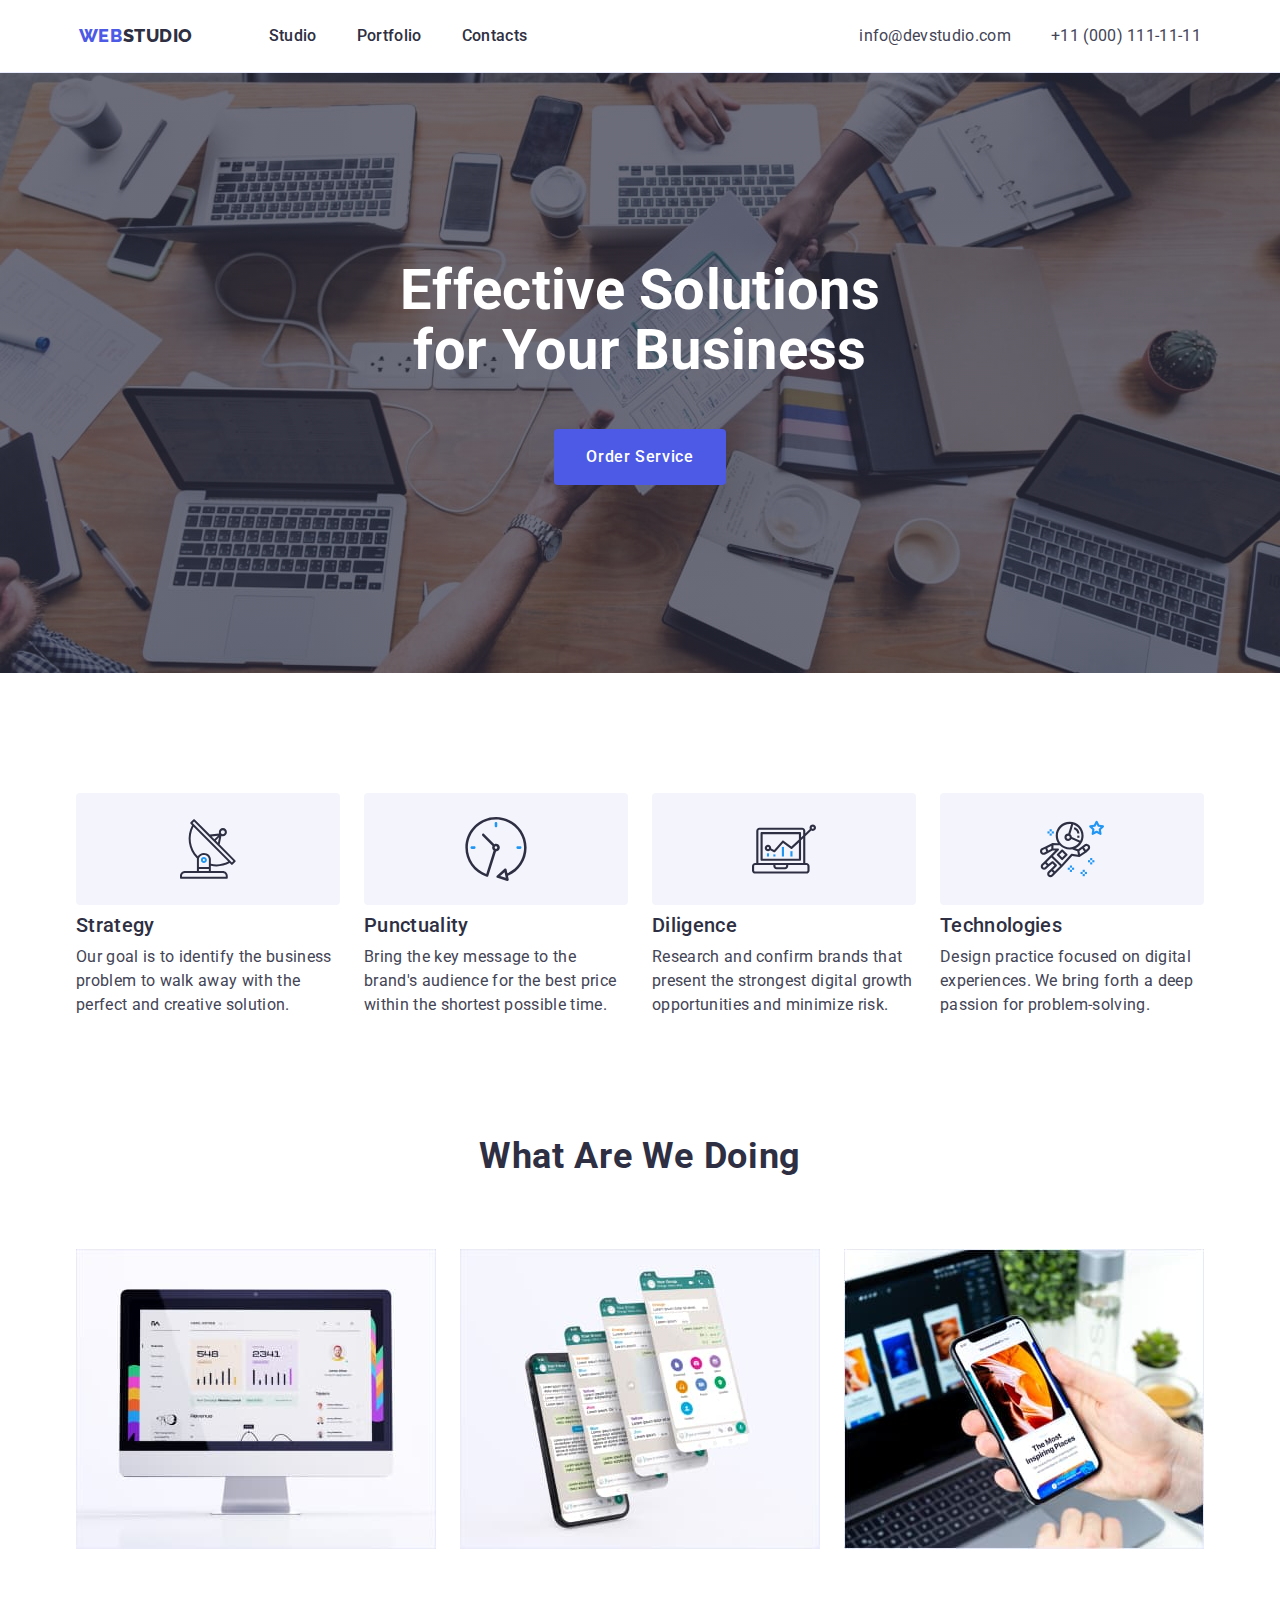
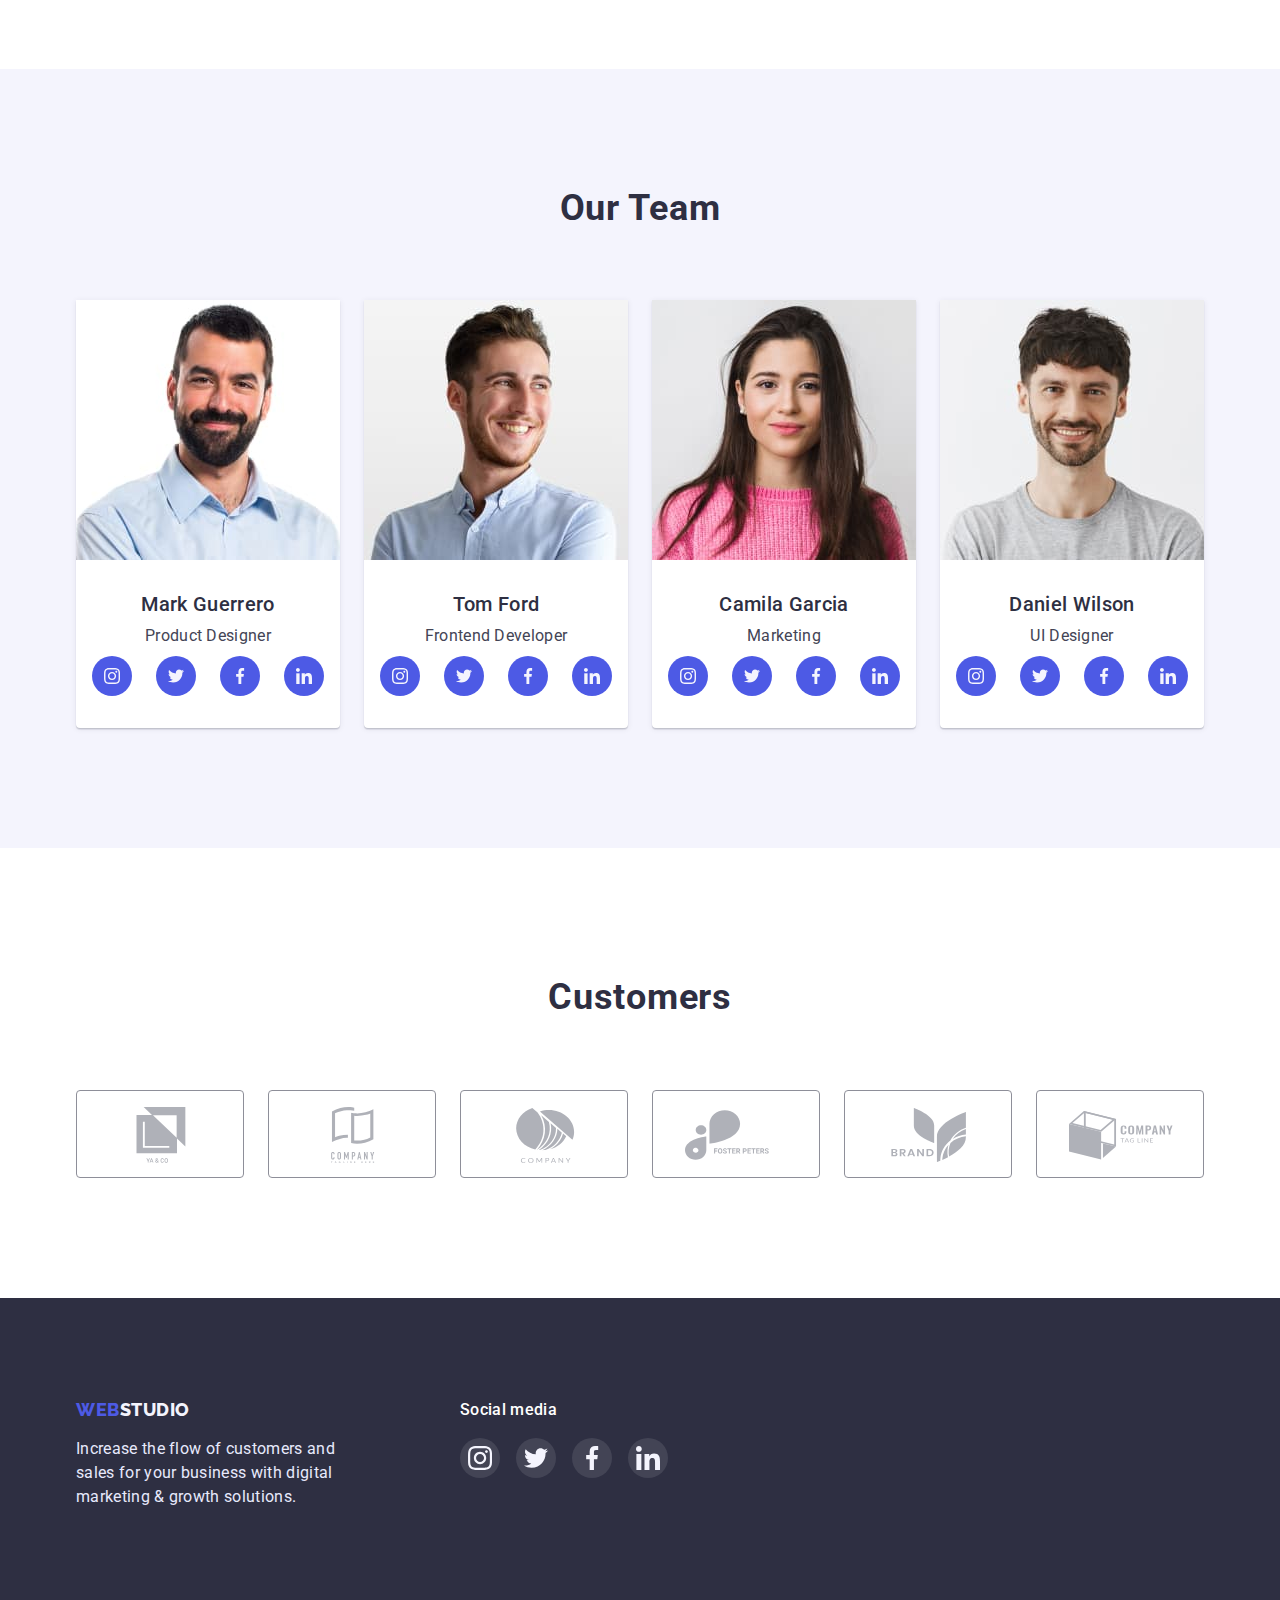
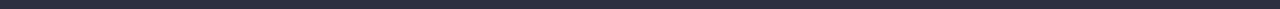
==== commit 6440e001: "1 правка" ====
--- a/index.html
+++ b/index.html
@@ -59,36 +59,44 @@
                 <ul class="our-advantages-row">
 
                     <li class="our-advantages-offset">
-                        <svg class="our-advantages_icon" width="70" height="70">
-                            <use href="./images/icons.svg#icon-antenna-1"></use>
-                        </svg>
+                        <a class="our-advantages-picture">
+                            <svg class="our-advantages-icon" width="59.72" height="64">
+                                <use href="./images/icons.svg#icon-antenna-1"></use>
+                            </svg>
+                        </a>
                         <h3 class="title-h3">Strategy</h3>
                         <p class="text">Our goal is to identify the business problem to walk away with the perfect and creative solution.
                         </p>
                     </li>
 
                     <li class="our-advantages-offset">
-                        <svg class="our-advantages_icon" width="70" height="70">
-                            <use href="./images/icons.svg#icon-clock-1"></use>
-                        </svg>
+                        <a class="our-advantages-picture">
+                            <svg class="our-advantages-icon" width="64" height="64">
+                                <use href="./images/icons.svg#icon-clock-1"></use>
+                            </svg>
+                        </a>
                         <h3 class="title-h3">Punctuality</h3>
                         <p class="text">Bring the key message to the brand's audience for the best price within the shortest possible
                             time.</p>
                     </li>
 
                     <li class="our-advantages-offset">
-                        <svg class="our-advantages_icon" width="70" height="70">
-                            <use href="./images/icons.svg#icon-diagram-1"></use>
-                        </svg>
+                        <a class="our-advantages-picture">
+                            <svg class="our-advantages-icon" width="64" height="64">
+                                <use href="./images/icons.svg#icon-diagram-1"></use>
+                            </svg>
+                        </a>
                         <h3 class="title-h3">Diligence</h3>
                         <p class="text">Research and confirm brands that present the strongest digital growth opportunities and minimize
                             risk.</p>
                     </li>
 
                     <li class="our-advantages-offset">
-                        <svg class="our-advantages_icon" width="70" height="70">
-                            <use href="./images/icons.svg#icon-astronaut-1"></use>
-                        </svg>
+                        <a class="our-advantages-picture">
+                            <svg class="our-advantages-icon" width="64" height="64">
+                                <use href="./images/icons.svg#icon-astronaut-1"></use>
+                            </svg>
+                        </a>
                         <h3 class="title-h3">Technologies</h3>
                         <p class="text">Design practice focused on digital experiences. We bring forth a deep passion for
                             problem-solving.</p>
@@ -355,7 +363,7 @@
             </div> 
             
             <div class="footer-block-media">
-                <h4 class="footer-media-text">Social media</h4>
+                <p class="footer-media-text">Social media</p>
                 <ul class="footer-media-sigh-row">
                     <li class="footer-media-sigh">
                         <a href="">
--- a/css/styles.css
+++ b/css/styles.css
@@ -179,8 +179,8 @@
     line-height: 1.5;
     letter-spacing: 0.04em;
     cursor: pointer;
-    border-color: var(--iris);
     border-radius: 4px;
+    border: none;
 }
 
 .button-order:hover,
@@ -220,15 +220,20 @@
     margin-bottom: 8px;
 } */
 
-.our-advantages_icon {
-    background-color: var(--wight);
+.our-advantages-picture {
+    display: flex;
+    background-color: var(--wight);    
     height: 112px;
     width: 264px;
     border-radius: 4px;
-    margin-bottom: 8px;
+    margin-bottom: 8px;  
+    justify-content: center;  
     padding-top: 24px;
-    padding-bottom: 24px;
-}
+    padding-bottom: 24px;    
+}
+
+/* .our-advantages-icon {
+} */
 
 .title-h2 {
     text-decoration: none;
@@ -315,7 +320,7 @@
 }
 
 .our-team-text {
-    padding: 32px 0px;
+    padding: 32px 16px;
 }
 .our-team-name {
     text-align: center;
@@ -338,10 +343,12 @@
 .our-team-soc-net-row {
     display: flex;
     margin-top: 8px;
-    padding-left: 16px;
-}
-
-.our-team-soc-net {   
+}
+
+.our-team-soc-net {
+    display: flex;
+    align-items: center;
+    justify-content: center;   
     width: 40px;
     height: 40px;
     border-radius: 50%;
@@ -362,12 +369,6 @@
 .our-team-soc-net-icon {
     display: table-cell;
     fill: var(--wight);
-    width: 16px;
-    height: 16px;
-    /* justify-content: center; */
-    margin-right: auto;
-    margin-left: auto;
-    margin-top: 12px;
 }
 
 .customers {
@@ -395,8 +396,8 @@
 
 .customers-company:hover,
 .customers-company:focus,
-.customers-company svg:hover,
-.customers-company svg:focus {
+.customers-company:hover svg,
+.customers-company:focus svg {
     cursor: pointer;
     border-color: var(--ocean);
     fill: var(--ocean);
@@ -414,10 +415,10 @@
 
 .footer-row {
     display: flex;
+    padding-top: 100px;
 }
 
 .footer-block-logo {
-    padding-top: 100px;
     padding-bottom: 100px; 
     margin-right: 120px; 
 }
@@ -433,9 +434,6 @@
 }
 
 .footer-block-media {
-    padding-top: 100px;
-    /* padding-bottom: 100px; */
-    /* background-color: aqua; */
 }
 
 .footer-media-text {
@@ -459,9 +457,11 @@
     border-radius: 50%;
     padding-top: 8px;
     margin-right: 16px;
-
-}
-
+}
+
+.footer-media-sigh:last-child {
+    margin-right: 0px;
+}
 .footer-media-icon {
     display: table-cell;
     fill: var(--wight);
@@ -524,7 +524,7 @@
 .button:hover,
 .button:focus {
     color: var(--wight-button);    
-    background-color: var(--blue);
+    background-color: var(--iris);
     font-weight: 500;
     font-size: 16px;
     line-height: 1.5;
@@ -569,6 +569,10 @@
     line-height: 1.2;
 }
 
+.filter-cards:hover,
+.filter-cards:focus {
+    box-shadow: 0px 1px 6px rgba(46, 47, 66, 0.08), 0px 1px 1px rgba(46, 47, 66, 0.16), 0px 2px 1px rgba(46, 47, 66, 0.08);
+}
 .filter {
     margin-top: 8px;
     color: var(--gray);
